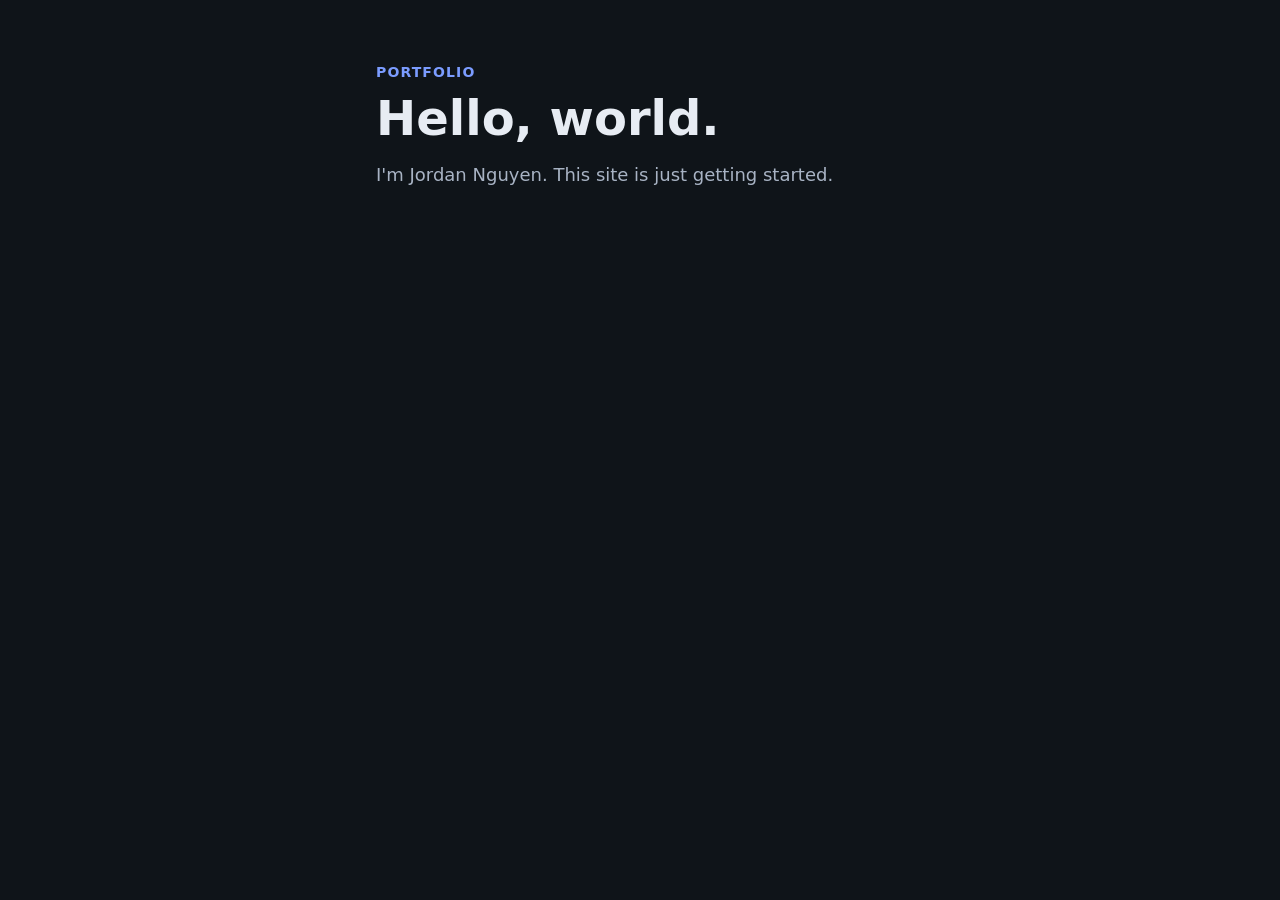
==== index.html @ 117a4cd3 "Hello World Wesbite" ====
<!DOCTYPE html>
<html lang="en">
  <head>
    <meta charset="UTF-8" />
    <meta name="viewport" content="width=device-width, initial-scale=1.0" />
    <title>Jordan Nguyen</title>
    <link rel="stylesheet" href="styles.css" />
  </head>
  <body>
    <main class="page">
      <p class="eyebrow">Portfolio</p>
      <h1>Hello, world.</h1>
      <p class="lead">I'm Jordan Nguyen. This site is just getting started.</p>
    </main>
  </body>
</html>
---- styles.css ----
*,
*::before,
*::after {
  box-sizing: border-box;
}

body {
  margin: 0;
  min-height: 100vh;
  font-family: system-ui, -apple-system, "Segoe UI", Roboto, sans-serif;
  background: #0f1419;
  color: #e7ecf3;
}

.page {
  max-width: 36rem;
  margin: 0 auto;
  padding: 4rem 1.5rem;
}

.eyebrow {
  margin: 0 0 0.75rem;
  font-size: 0.875rem;
  font-weight: 600;
  letter-spacing: 0.08em;
  text-transform: uppercase;
  color: #7b9cff;
}

h1 {
  margin: 0 0 1rem;
  font-size: clamp(2.25rem, 6vw, 3rem);
  font-weight: 700;
  line-height: 1.1;
}

.lead {
  margin: 0;
  font-size: 1.125rem;
  line-height: 1.6;
  color: #a8b3c4;
}
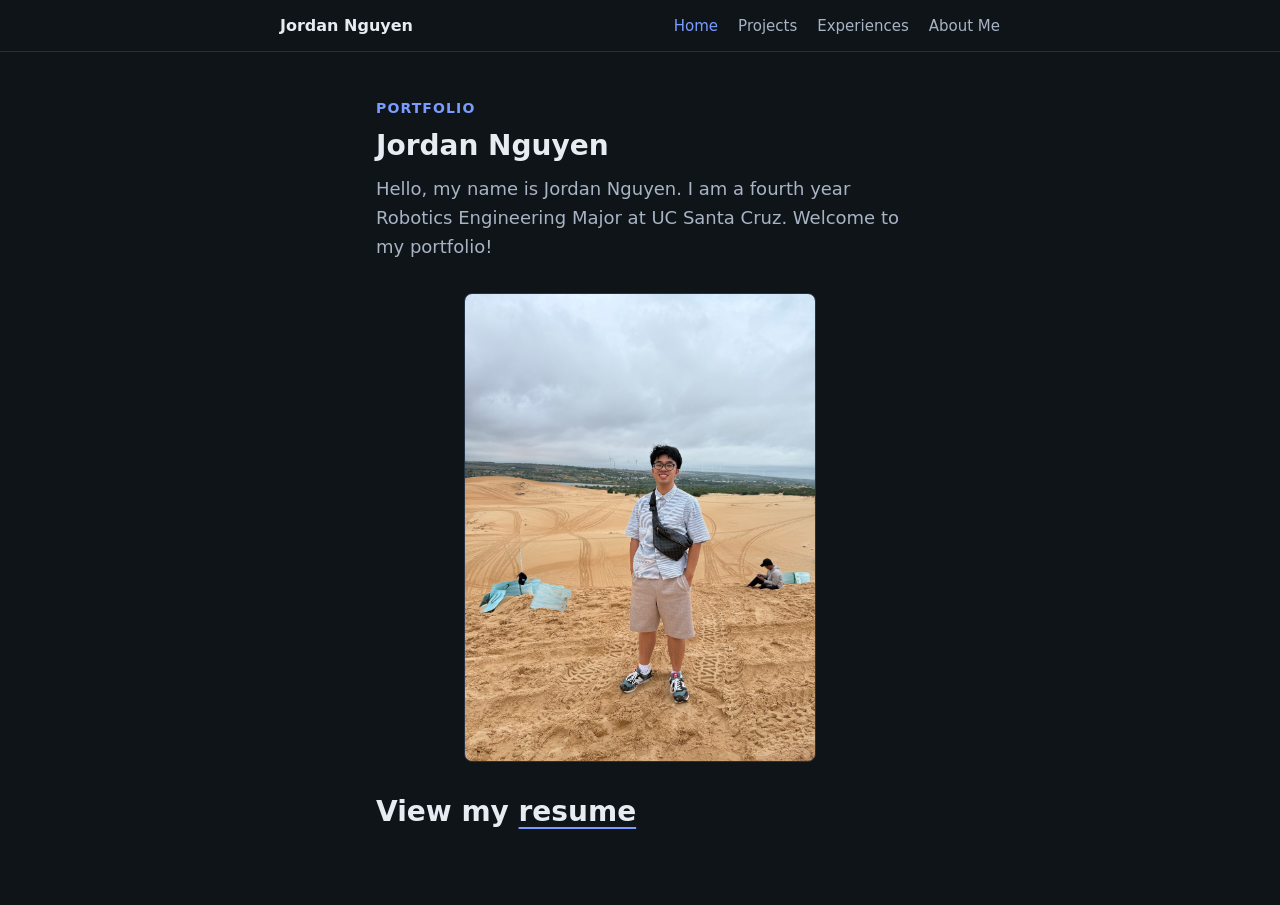
==== commit 46195237: "Added other pages, a picture of me, and my resume." ====
--- a/index.html
+++ b/index.html
@@ -7,10 +7,41 @@
     <link rel="stylesheet" href="styles.css" />
   </head>
   <body>
+    <header class="site-header">
+      <nav class="site-nav" aria-label="Main">
+        <a class="site-nav__brand" href="index.html">Jordan Nguyen</a>
+        <ul class="site-nav__links">
+          <li><a href="index.html" aria-current="page">Home</a></li>
+          <li><a href="projects.html">Projects</a></li>
+          <li><a href="experiences.html">Experiences</a></li>
+          <li><a href="about.html">About Me</a></li>
+        </ul>
+      </nav>
+    </header>
     <main class="page">
       <p class="eyebrow">Portfolio</p>
-      <h1>Hello, world.</h1>
-      <p class="lead">I'm Jordan Nguyen. This site is just getting started.</p>
+      <h1 class="home-title">Jordan Nguyen</h1>
+      <p class="lead">
+        Hello, my name is Jordan Nguyen. I am a fourth year Robotics Engineering
+        Major at UC Santa Cruz. Welcome to my portfolio!
+      </p>
+      <figure class="home-photo">
+        <img
+          src="assets/Jordan_Stand.jpeg"
+          alt="Jordan Nguyen standing for a portrait photo"
+          width="800"
+          height="800"
+        />
+      </figure>
+      <p class="home-title home-resume-cta">
+        View my
+        <a
+          href="assets/Resume.pdf"
+          target="_blank"
+          rel="noopener noreferrer"
+          ><strong>resume</strong></a
+        >
+      </p>
     </main>
   </body>
 </html>
--- a/styles.css
+++ b/styles.css
@@ -12,10 +12,59 @@
   color: #e7ecf3;
 }
 
+.site-header {
+  border-bottom: 1px solid #243044;
+}
+
+.site-nav {
+  display: flex;
+  flex-wrap: wrap;
+  align-items: center;
+  justify-content: space-between;
+  gap: 1rem 1.5rem;
+  max-width: 48rem;
+  margin: 0 auto;
+  padding: 1rem 1.5rem;
+}
+
+.site-nav__brand {
+  font-weight: 700;
+  color: #e7ecf3;
+  text-decoration: none;
+}
+
+.site-nav__brand:hover {
+  color: #7b9cff;
+}
+
+.site-nav__links {
+  display: flex;
+  flex-wrap: wrap;
+  gap: 0.25rem 1.25rem;
+  margin: 0;
+  padding: 0;
+  list-style: none;
+}
+
+.site-nav__links a {
+  color: #a8b3c4;
+  text-decoration: none;
+  font-size: 0.9375rem;
+  font-weight: 500;
+}
+
+.site-nav__links a:hover {
+  color: #e7ecf3;
+}
+
+.site-nav__links a[aria-current="page"] {
+  color: #7b9cff;
+}
+
 .page {
   max-width: 36rem;
   margin: 0 auto;
-  padding: 4rem 1.5rem;
+  padding: 3rem 1.5rem 4rem;
 }
 
 .eyebrow {
@@ -34,9 +83,52 @@
   line-height: 1.1;
 }
 
+.home-title {
+  margin: 0 0 0.75rem;
+  font-size: clamp(1.375rem, 3.5vw, 1.75rem);
+  font-weight: 600;
+  line-height: 1.25;
+  color: #e7ecf3;
+}
+
 .lead {
   margin: 0;
   font-size: 1.125rem;
   line-height: 1.6;
   color: #a8b3c4;
 }
+
+.home-photo {
+  margin: 2rem 0 0;
+  display: flex;
+  justify-content: center;
+}
+
+.home-photo img {
+  display: block;
+  width: 100%;
+  max-width: 22rem;
+  height: auto;
+  border-radius: 0.5rem;
+  border: 1px solid #243044;
+}
+
+.home-resume-cta {
+  margin-top: 2rem;
+}
+
+.home-resume-cta a {
+  color: inherit;
+  text-decoration: underline;
+  text-decoration-color: #7b9cff;
+  text-underline-offset: 0.2em;
+}
+
+.home-resume-cta a:hover,
+.home-resume-cta a:focus-visible {
+  color: #7b9cff;
+}
+
+.home-resume-cta strong {
+  font-weight: 700;
+}
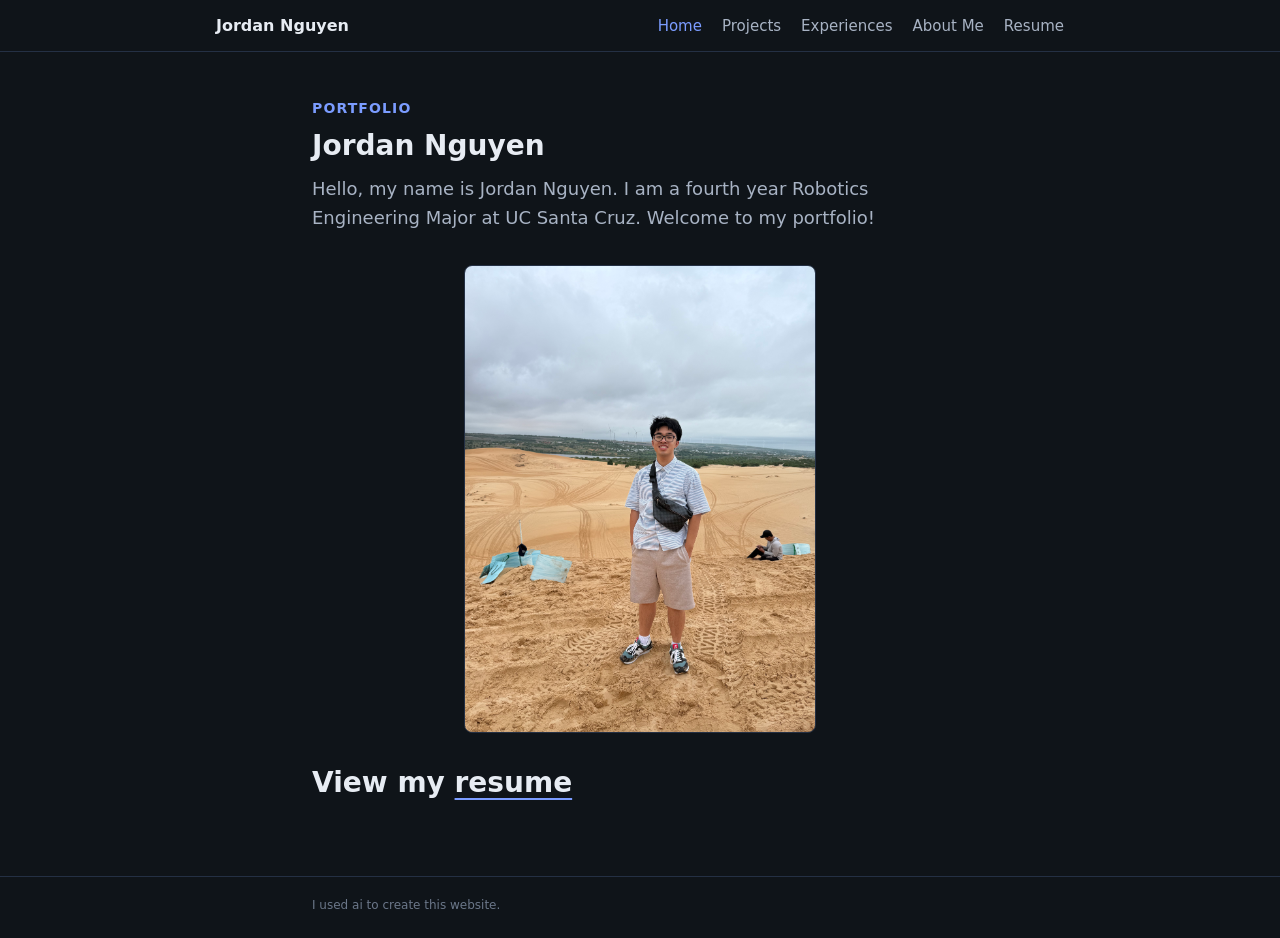
==== commit 322d04ee: "Added a page for ece118 project, and a page for my resume" ====
--- a/index.html
+++ b/index.html
@@ -15,6 +15,7 @@
           <li><a href="projects.html">Projects</a></li>
           <li><a href="experiences.html">Experiences</a></li>
           <li><a href="about.html">About Me</a></li>
+          <li><a href="resume.html">Resume</a></li>
         </ul>
       </nav>
     </header>
@@ -35,13 +36,11 @@
       </figure>
       <p class="home-title home-resume-cta">
         View my
-        <a
-          href="assets/Resume.pdf"
-          target="_blank"
-          rel="noopener noreferrer"
-          ><strong>resume</strong></a
-        >
+        <a href="resume.html"><strong>resume</strong></a>
       </p>
     </main>
+    <footer class="site-footer">
+      <p>I used ai to create this website.</p>
+    </footer>
   </body>
 </html>
--- a/styles.css
+++ b/styles.css
@@ -5,6 +5,8 @@
 }
 
 body {
+  display: flex;
+  flex-direction: column;
   margin: 0;
   min-height: 100vh;
   font-family: system-ui, -apple-system, "Segoe UI", Roboto, sans-serif;
@@ -22,7 +24,7 @@
   align-items: center;
   justify-content: space-between;
   gap: 1rem 1.5rem;
-  max-width: 48rem;
+  max-width: 56rem;
   margin: 0 auto;
   padding: 1rem 1.5rem;
 }
@@ -62,9 +64,25 @@
 }
 
 .page {
-  max-width: 36rem;
+  flex: 1;
+  max-width: 44rem;
   margin: 0 auto;
   padding: 3rem 1.5rem 4rem;
+  width: 100%;
+}
+
+.site-footer {
+  margin-top: auto;
+  border-top: 1px solid #243044;
+}
+
+.site-footer p {
+  max-width: 44rem;
+  margin: 0 auto;
+  padding: 1.25rem 1.5rem 1.5rem;
+  font-size: 0.75rem;
+  line-height: 1.4;
+  color: #6b7789;
 }
 
 .eyebrow {
@@ -132,3 +150,123 @@
 .home-resume-cta strong {
   font-weight: 700;
 }
+
+.page--resume {
+  max-width: 60rem;
+}
+
+.resume-open {
+  margin-bottom: 1.25rem;
+}
+
+.resume-open a {
+  color: #7b9cff;
+  font-size: 0.9375rem;
+}
+
+.resume-open a:hover,
+.resume-open a:focus-visible {
+  color: #a8c4ff;
+}
+
+.resume-viewer {
+  display: block;
+  width: 100%;
+  height: min(75vh, 56rem);
+  min-height: 20rem;
+  border: 1px solid #243044;
+  border-radius: 0.5rem;
+  background: #1a2332;
+}
+
+.page--projects {
+  max-width: 64rem;
+}
+
+.project-gallery {
+  display: grid;
+  grid-template-columns: repeat(3, 1fr);
+  gap: 1.5rem 1.25rem;
+  margin: 2rem 0 0;
+  padding: 0;
+  list-style: none;
+}
+
+.project-card {
+  margin: 0;
+}
+
+.project-card__link {
+  display: block;
+  color: inherit;
+  text-decoration: none;
+}
+
+.project-card__link:hover .project-card__media,
+.project-card__link:focus-visible .project-card__media {
+  border-color: #7b9cff;
+}
+
+.project-card__link:focus-visible {
+  outline: 2px solid #7b9cff;
+  outline-offset: 4px;
+  border-radius: 0.5rem;
+}
+
+.project-card__figure {
+  margin: 0;
+}
+
+.project-card__media {
+  position: relative;
+  width: 100%;
+  aspect-ratio: 1 / 1;
+  overflow: hidden;
+  border-radius: 0.5rem;
+  border: 1px solid #243044;
+  background: #1a2332;
+}
+
+.project-card__thumb {
+  position: absolute;
+  inset: 0;
+  width: 100%;
+  height: 100%;
+  object-fit: cover;
+}
+
+.project-card__title {
+  margin-top: 0.625rem;
+  font-size: 0.9375rem;
+  font-weight: 600;
+  line-height: 1.35;
+  text-align: center;
+  color: #e7ecf3;
+}
+
+.project-back {
+  margin: 2rem 0 0;
+  font-size: 0.9375rem;
+}
+
+.project-back a {
+  color: #7b9cff;
+  text-decoration: none;
+}
+
+.project-back a:hover,
+.project-back a:focus-visible {
+  text-decoration: underline;
+}
+
+@media (max-width: 40rem) {
+  .project-gallery {
+    grid-template-columns: repeat(2, 1fr);
+  }
+}
+
+@media (max-width: 26rem) {
+  .project-gallery {
+    grid-template-columns: 1fr;
+  }
+}
